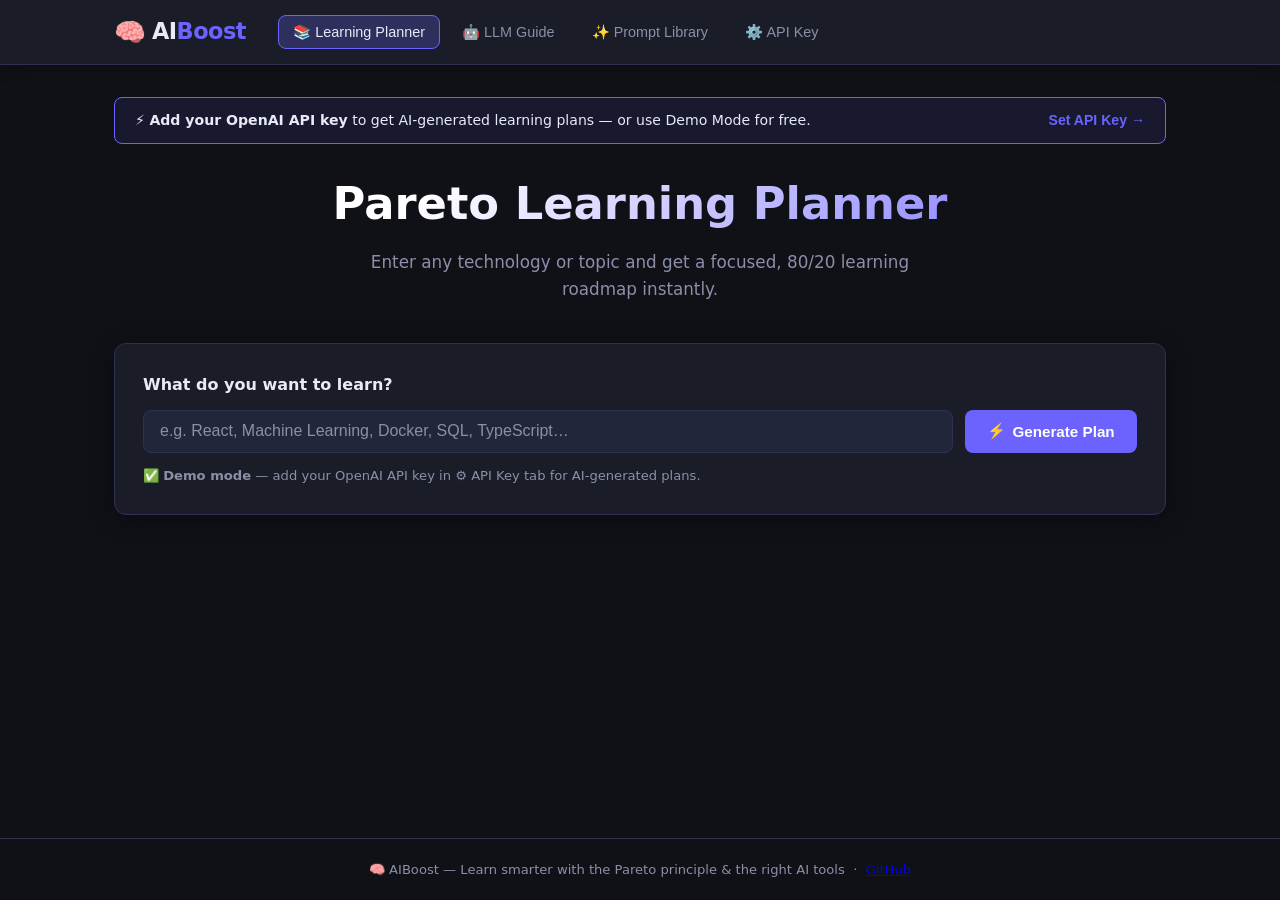
==== docs/index.html @ b1978196 "Add GitHub Pages static site (docs/) and Actions deployment workflow Agent-Logs-Url: https://github." ====
<!DOCTYPE html>
<html lang="en">
<head>
  <meta charset="UTF-8" />
  <meta name="viewport" content="width=device-width, initial-scale=1.0" />
  <title>AIBoost — AI Usage & Learning Planner</title>
  <link rel="stylesheet" href="style.css" />
</head>
<body>
  <!-- ===== HEADER ===== -->
  <header class="site-header">
    <div class="header-inner">
      <div class="logo">
        <span class="logo-icon">🧠</span>
        <span class="logo-text">AI<span class="accent">Boost</span></span>
      </div>
      <nav class="main-nav">
        <button class="nav-btn active" data-tab="planner">📚 Learning Planner</button>
        <button class="nav-btn" data-tab="llm-guide">🤖 LLM Guide</button>
        <button class="nav-btn" data-tab="prompts">✨ Prompt Library</button>
        <button class="nav-btn" data-tab="settings">⚙️ API Key</button>
      </nav>
    </div>
  </header>

  <!-- ===== MAIN CONTENT ===== -->
  <main class="main-content">

    <!-- ─── API KEY BANNER (shown when no key is set) ─── -->
    <div id="api-key-banner" class="api-key-banner hidden">
      <span>⚡ <strong>Add your OpenAI API key</strong> to get AI-generated learning plans — or use Demo Mode for free.</span>
      <button class="btn-link" id="banner-settings-btn">Set API Key →</button>
    </div>

    <!-- ─── TAB: LEARNING PLANNER ─── -->
    <section id="tab-planner" class="tab-panel active">
      <div class="hero">
        <h1>Pareto Learning Planner</h1>
        <p class="hero-sub">Enter any technology or topic and get a focused, 80/20 learning roadmap instantly.</p>
      </div>

      <div class="planner-card card">
        <form id="planner-form">
          <label for="topic-input" class="form-label">What do you want to learn?</label>
          <div class="input-row">
            <input
              id="topic-input"
              type="text"
              class="topic-input"
              placeholder="e.g. React, Machine Learning, Docker, SQL, TypeScript…"
              autocomplete="off"
              required
            />
            <button type="submit" class="btn-primary" id="generate-btn">
              <span class="btn-icon">⚡</span> Generate Plan
            </button>
          </div>
          <p class="hint" id="mode-hint">✅ <strong>Demo mode</strong> — add your OpenAI API key in ⚙️ API Key tab for AI-generated plans.</p>
        </form>
      </div>

      <!-- Loading state -->
      <div id="planner-loading" class="loading-state hidden">
        <div class="spinner"></div>
        <p>Crafting your Pareto learning plan…</p>
      </div>

      <!-- Error state -->
      <div id="planner-error" class="error-banner hidden"></div>

      <!-- Result -->
      <div id="planner-result" class="hidden"></div>
    </section>

    <!-- ─── TAB: LLM GUIDE ─── -->
    <section id="tab-llm-guide" class="tab-panel hidden">
      <div class="hero">
        <h1>LLM Usage Guide</h1>
        <p class="hero-sub">Master every major AI model — know their strengths, ideal prompting patterns, and what to avoid.</p>
      </div>
      <div id="llm-grid" class="llm-grid"></div>
    </section>

    <!-- ─── TAB: PROMPT LIBRARY ─── -->
    <section id="tab-prompts" class="tab-panel hidden">
      <div class="hero">
        <h1>Prompt Library</h1>
        <p class="hero-sub">Ready-to-use prompt templates. Click any card to copy it to your clipboard.</p>
      </div>
      <div id="prompts-grid" class="prompts-grid"></div>
    </section>

    <!-- ─── TAB: SETTINGS ─── -->
    <section id="tab-settings" class="tab-panel hidden">
      <div class="hero">
        <h1>API Key Settings</h1>
        <p class="hero-sub">Your API key is stored only in this browser tab and is never sent anywhere except directly to OpenAI.</p>
      </div>

      <div class="card settings-card">
        <h2 class="settings-heading">🔑 OpenAI API Key</h2>
        <p class="settings-desc">
          Get your key at <a href="https://platform.openai.com/api-keys" target="_blank" rel="noopener">platform.openai.com/api-keys</a>.
          The cheapest model (<code>gpt-4o-mini</code>) costs roughly $0.0001 per plan.
        </p>
        <div class="input-row" style="margin-top:1rem;">
          <input
            id="api-key-input"
            type="password"
            class="topic-input"
            placeholder="sk-…"
            autocomplete="off"
            spellcheck="false"
          />
          <button id="save-key-btn" class="btn-primary">Save Key</button>
          <button id="clear-key-btn" class="btn-secondary">Clear</button>
        </div>
        <label class="checkbox-label" style="margin-top:0.8rem;">
          <input type="checkbox" id="persist-key-cb" />
          Remember key in localStorage (convenient but less secure)
        </label>
        <div id="key-status" class="key-status hidden"></div>

        <hr class="divider" />

        <h2 class="settings-heading">🤖 Model</h2>
        <p class="settings-desc">Leave blank to use <code>gpt-4o-mini</code> (recommended for cost).</p>
        <div class="input-row" style="margin-top:0.8rem;">
          <input
            id="model-input"
            type="text"
            class="topic-input"
            placeholder="gpt-4o-mini"
            style="max-width:320px;"
          />
          <button id="save-model-btn" class="btn-secondary">Save</button>
        </div>

        <hr class="divider" />

        <h2 class="settings-heading">🔗 Custom Base URL <span style="font-size:0.8rem;font-weight:400;color:var(--text-muted)">(optional — for Ollama, LM Studio, etc.)</span></h2>
        <div class="input-row" style="margin-top:0.8rem;">
          <input
            id="base-url-input"
            type="text"
            class="topic-input"
            placeholder="http://localhost:11434/v1"
          />
          <button id="save-base-url-btn" class="btn-secondary">Save</button>
        </div>
      </div>
    </section>

  </main>

  <!-- ===== FOOTER ===== -->
  <footer class="site-footer">
    <p>🧠 AIBoost — Learn smarter with the Pareto principle &amp; the right AI tools &nbsp;·&nbsp; <a href="https://github.com/uktentu/ai_usage_for_me" target="_blank" rel="noopener">GitHub</a></p>
  </footer>

  <!-- ===== TOAST ===== -->
  <div id="toast" class="toast hidden"></div>

  <script src="app.js"></script>
</body>
</html>
---- docs/style.css ----
/* ========== RESET & BASE ========== */
*, *::before, *::after { box-sizing: border-box; margin: 0; padding: 0; }

:root {
  --bg: #0f1117;
  --surface: #1a1d27;
  --surface2: #22263a;
  --border: #2e3250;
  --accent: #6c63ff;
  --accent-hover: #7c74ff;
  --accent-glow: rgba(108, 99, 255, 0.25);
  --text: #e8eaf6;
  --text-muted: #8b8fa8;
  --success: #22c55e;
  --warning: #f59e0b;
  --danger: #ef4444;
  --radius: 12px;
  --radius-sm: 8px;
  --shadow: 0 4px 24px rgba(0,0,0,0.4);
  --transition: 0.2s ease;
}

body {
  font-family: 'Segoe UI', system-ui, -apple-system, sans-serif;
  background: var(--bg);
  color: var(--text);
  min-height: 100vh;
  display: flex;
  flex-direction: column;
  line-height: 1.6;
}

/* ========== HEADER ========== */
.site-header {
  background: var(--surface);
  border-bottom: 1px solid var(--border);
  position: sticky;
  top: 0;
  z-index: 100;
  box-shadow: 0 2px 16px rgba(0,0,0,0.3);
}

.header-inner {
  max-width: 1100px;
  margin: 0 auto;
  padding: 0 1.5rem;
  display: flex;
  align-items: center;
  gap: 2rem;
  height: 64px;
}

.logo {
  display: flex;
  align-items: center;
  gap: 0.4rem;
  font-size: 1.4rem;
  font-weight: 700;
  letter-spacing: -0.5px;
  text-decoration: none;
  color: var(--text);
  flex-shrink: 0;
}
.logo-icon { font-size: 1.6rem; }
.logo .accent { color: var(--accent); }

.main-nav {
  display: flex;
  gap: 0.4rem;
  flex-wrap: wrap;
}

.nav-btn {
  background: transparent;
  border: 1px solid transparent;
  border-radius: var(--radius-sm);
  color: var(--text-muted);
  cursor: pointer;
  font-size: 0.9rem;
  font-weight: 500;
  padding: 0.45rem 0.9rem;
  transition: var(--transition);
  white-space: nowrap;
}
.nav-btn:hover { background: var(--surface2); color: var(--text); }
.nav-btn.active {
  background: var(--accent-glow);
  border-color: var(--accent);
  color: var(--text);
}

/* ========== MAIN CONTENT ========== */
.main-content {
  flex: 1;
  max-width: 1100px;
  margin: 0 auto;
  width: 100%;
  padding: 2rem 1.5rem;
}

/* ========== TAB PANELS ========== */
.tab-panel { display: block; }
.tab-panel.hidden { display: none; }

/* ========== HERO ========== */
.hero {
  text-align: center;
  margin-bottom: 2.5rem;
}
.hero h1 {
  font-size: clamp(1.8rem, 4vw, 2.8rem);
  font-weight: 800;
  background: linear-gradient(135deg, #fff 30%, var(--accent));
  -webkit-background-clip: text;
  -webkit-text-fill-color: transparent;
  background-clip: text;
  margin-bottom: 0.6rem;
}
.hero-sub {
  color: var(--text-muted);
  font-size: 1.05rem;
  max-width: 600px;
  margin: 0 auto;
}

/* ========== CARD ========== */
.card {
  background: var(--surface);
  border: 1px solid var(--border);
  border-radius: var(--radius);
  padding: 1.75rem;
  box-shadow: var(--shadow);
}

/* ========== PLANNER FORM ========== */
.planner-card { margin-bottom: 2rem; }

.form-label {
  display: block;
  font-weight: 600;
  font-size: 1rem;
  margin-bottom: 0.8rem;
}

.input-row {
  display: flex;
  gap: 0.75rem;
}

.topic-input {
  flex: 1;
  background: var(--surface2);
  border: 1.5px solid var(--border);
  border-radius: var(--radius-sm);
  color: var(--text);
  font-size: 1rem;
  padding: 0.7rem 1rem;
  transition: var(--transition);
  outline: none;
}
.topic-input::placeholder { color: var(--text-muted); }
.topic-input:focus { border-color: var(--accent); box-shadow: 0 0 0 3px var(--accent-glow); }

.btn-primary {
  background: var(--accent);
  border: none;
  border-radius: var(--radius-sm);
  color: #fff;
  cursor: pointer;
  font-size: 0.95rem;
  font-weight: 600;
  padding: 0.7rem 1.4rem;
  transition: var(--transition);
  white-space: nowrap;
  display: flex;
  align-items: center;
  gap: 0.4rem;
}
.btn-primary:hover { background: var(--accent-hover); transform: translateY(-1px); }
.btn-primary:active { transform: none; }
.btn-primary:disabled { opacity: 0.5; cursor: not-allowed; transform: none; }

.hint {
  color: var(--text-muted);
  font-size: 0.82rem;
  margin-top: 0.75rem;
}
.hint code {
  background: var(--surface2);
  border-radius: 4px;
  padding: 0 4px;
  font-size: 0.8rem;
}

/* ========== LOADING ========== */
.loading-state {
  text-align: center;
  padding: 3rem 1rem;
  color: var(--text-muted);
}
.spinner {
  width: 40px;
  height: 40px;
  border: 3px solid var(--border);
  border-top-color: var(--accent);
  border-radius: 50%;
  animation: spin 0.8s linear infinite;
  margin: 0 auto 1rem;
}
@keyframes spin { to { transform: rotate(360deg); } }

/* ========== ERROR BANNER ========== */
.error-banner {
  background: rgba(239,68,68,0.12);
  border: 1px solid var(--danger);
  border-radius: var(--radius-sm);
  color: #fca5a5;
  padding: 1rem 1.25rem;
  margin-bottom: 1.5rem;
}

/* ========== LEARNING PLAN RESULT ========== */
.plan-header {
  margin-bottom: 2rem;
}
.plan-topic {
  font-size: 1.8rem;
  font-weight: 800;
  color: var(--accent);
  margin-bottom: 0.5rem;
}
.plan-summary {
  color: var(--text-muted);
  font-size: 1rem;
  margin-bottom: 1rem;
}
.pareto-box {
  background: linear-gradient(135deg, rgba(108,99,255,0.15), rgba(108,99,255,0.05));
  border: 1px solid var(--accent);
  border-radius: var(--radius-sm);
  padding: 1rem 1.25rem;
  font-size: 0.95rem;
}
.pareto-box strong { color: var(--accent); }

.demo-notice {
  background: rgba(245,158,11,0.1);
  border: 1px solid var(--warning);
  border-radius: var(--radius-sm);
  color: #fde68a;
  font-size: 0.85rem;
  padding: 0.6rem 1rem;
  margin-bottom: 1.5rem;
}

/* Phases grid */
.phases-grid {
  display: grid;
  grid-template-columns: repeat(auto-fit, minmax(280px, 1fr));
  gap: 1.25rem;
  margin-bottom: 2rem;
}
.phase-card {
  background: var(--surface);
  border: 1px solid var(--border);
  border-radius: var(--radius);
  padding: 1.5rem;
  position: relative;
  overflow: hidden;
}
.phase-card::before {
  content: '';
  position: absolute;
  top: 0; left: 0; right: 0;
  height: 3px;
  background: linear-gradient(90deg, var(--accent), #a78bfa);
}
.phase-num {
  background: var(--accent-glow);
  border: 1px solid var(--accent);
  border-radius: 50%;
  color: var(--accent);
  font-size: 0.75rem;
  font-weight: 700;
  width: 28px; height: 28px;
  display: inline-flex;
  align-items: center;
  justify-content: center;
  margin-bottom: 0.6rem;
}
.phase-title { font-size: 1.05rem; font-weight: 700; margin-bottom: 0.2rem; }
.phase-duration { color: var(--accent); font-size: 0.8rem; font-weight: 600; margin-bottom: 0.5rem; }
.phase-goal { color: var(--text-muted); font-size: 0.88rem; margin-bottom: 1rem; }

.phase-section-title {
  font-size: 0.78rem;
  font-weight: 700;
  text-transform: uppercase;
  letter-spacing: 0.05em;
  color: var(--text-muted);
  margin-bottom: 0.35rem;
  margin-top: 0.8rem;
}
.phase-list {
  list-style: none;
  display: flex;
  flex-direction: column;
  gap: 0.25rem;
}
.phase-list li {
  font-size: 0.86rem;
  color: var(--text);
  padding-left: 1.1rem;
  position: relative;
}
.phase-list li::before {
  content: '→';
  color: var(--accent);
  position: absolute;
  left: 0;
  font-size: 0.8rem;
}
.phase-project {
  background: var(--surface2);
  border-radius: var(--radius-sm);
  font-size: 0.84rem;
  margin-top: 0.6rem;
  padding: 0.6rem 0.8rem;
}
.phase-project strong { color: var(--success); }

/* Info columns */
.info-cols {
  display: grid;
  grid-template-columns: repeat(auto-fit, minmax(240px, 1fr));
  gap: 1.25rem;
  margin-bottom: 2rem;
}
.info-card {
  background: var(--surface);
  border: 1px solid var(--border);
  border-radius: var(--radius);
  padding: 1.25rem;
}
.info-card-title {
  font-size: 0.95rem;
  font-weight: 700;
  margin-bottom: 0.8rem;
  display: flex;
  align-items: center;
  gap: 0.4rem;
}
.info-list {
  list-style: none;
  display: flex;
  flex-direction: column;
  gap: 0.4rem;
}
.info-list li {
  font-size: 0.86rem;
  color: var(--text-muted);
  padding-left: 1.1rem;
  position: relative;
}
.info-list li::before {
  content: '•';
  color: var(--accent);
  position: absolute;
  left: 0;
}

/* ========== LLM GUIDE ========== */
.llm-grid {
  display: grid;
  grid-template-columns: repeat(auto-fit, minmax(320px, 1fr));
  gap: 1.25rem;
}
.llm-card {
  background: var(--surface);
  border: 1px solid var(--border);
  border-radius: var(--radius);
  padding: 1.5rem;
  transition: var(--transition);
}
.llm-card:hover { border-color: var(--accent); transform: translateY(-2px); box-shadow: var(--shadow); }

.llm-card-header {
  display: flex;
  align-items: center;
  gap: 0.6rem;
  margin-bottom: 1.2rem;
}
.llm-icon { font-size: 1.8rem; }
.llm-name { font-size: 1.05rem; font-weight: 700; }

.llm-section { margin-bottom: 1rem; }
.llm-section-title {
  font-size: 0.75rem;
  font-weight: 700;
  text-transform: uppercase;
  letter-spacing: 0.05em;
  margin-bottom: 0.4rem;
}
.tag-list {
  display: flex;
  flex-wrap: wrap;
  gap: 0.4rem;
}
.tag {
  background: var(--surface2);
  border: 1px solid var(--border);
  border-radius: 20px;
  font-size: 0.78rem;
  padding: 0.2rem 0.65rem;
  color: var(--text-muted);
}

.tip-list {
  list-style: none;
  display: flex;
  flex-direction: column;
  gap: 0.3rem;
}
.tip-list li {
  font-size: 0.84rem;
  color: var(--text-muted);
  padding-left: 1.2rem;
  position: relative;
}
.tip-list li::before {
  content: '💡';
  font-size: 0.7rem;
  position: absolute;
  left: 0;
  top: 2px;
}

/* ========== PROMPT LIBRARY ========== */
.prompts-grid {
  display: flex;
  flex-direction: column;
  gap: 2rem;
}
.prompt-category-title {
  font-size: 1.2rem;
  font-weight: 700;
  margin-bottom: 1rem;
  display: flex;
  align-items: center;
  gap: 0.5rem;
}
.prompt-cards-row {
  display: grid;
  grid-template-columns: repeat(auto-fill, minmax(280px, 1fr));
  gap: 1rem;
}
.prompt-card {
  background: var(--surface);
  border: 1px solid var(--border);
  border-radius: var(--radius);
  padding: 1.25rem;
  cursor: pointer;
  transition: var(--transition);
  position: relative;
}
.prompt-card:hover { border-color: var(--accent); background: var(--surface2); }
.prompt-card-title { font-size: 0.95rem; font-weight: 700; margin-bottom: 0.5rem; }
.prompt-card-text {
  font-size: 0.82rem;
  color: var(--text-muted);
  line-height: 1.5;
  display: -webkit-box;
  -webkit-line-clamp: 3;
  -webkit-box-orient: vertical;
  overflow: hidden;
}
.copy-badge {
  position: absolute;
  top: 0.75rem;
  right: 0.75rem;
  background: var(--surface2);
  border: 1px solid var(--border);
  border-radius: 6px;
  font-size: 0.72rem;
  padding: 0.15rem 0.45rem;
  color: var(--text-muted);
  opacity: 0;
  transition: var(--transition);
}
.prompt-card:hover .copy-badge { opacity: 1; }

/* ========== TOAST ========== */
.toast {
  position: fixed;
  bottom: 2rem;
  left: 50%;
  transform: translateX(-50%) translateY(0);
  background: var(--success);
  color: #fff;
  font-weight: 600;
  font-size: 0.9rem;
  padding: 0.6rem 1.4rem;
  border-radius: 30px;
  box-shadow: 0 4px 16px rgba(34,197,94,0.4);
  transition: opacity 0.3s ease, transform 0.3s ease;
  z-index: 9999;
}
.toast.hidden { opacity: 0; pointer-events: none; transform: translateX(-50%) translateY(12px); }

/* ========== FOOTER ========== */
.site-footer {
  border-top: 1px solid var(--border);
  color: var(--text-muted);
  font-size: 0.82rem;
  padding: 1.25rem 1.5rem;
  text-align: center;
}

/* ========== UTILITY ========== */
.hidden { display: none !important; }

/* ========== RESPONSIVE ========== */
@media (max-width: 600px) {
  .header-inner { gap: 1rem; }
  .nav-btn { font-size: 0.8rem; padding: 0.4rem 0.6rem; }
  .input-row { flex-direction: column; }
  .btn-primary { justify-content: center; }
  .logo-text { display: none; }
}

/* ========== SETTINGS TAB ========== */
.settings-card { max-width: 700px; }
.settings-heading { font-size: 1.05rem; font-weight: 700; margin-bottom: 0.5rem; }
.settings-desc { color: var(--text-muted); font-size: 0.88rem; margin-bottom: 0.25rem; }
.settings-desc a { color: var(--accent); text-decoration: none; }
.settings-desc a:hover { text-decoration: underline; }
.divider { border: none; border-top: 1px solid var(--border); margin: 1.5rem 0; }
.checkbox-label { display: flex; align-items: center; gap: 0.5rem; font-size: 0.85rem; color: var(--text-muted); cursor: pointer; }
.checkbox-label input { accent-color: var(--accent); }
.key-status { margin-top: 0.75rem; padding: 0.5rem 0.9rem; border-radius: var(--radius-sm); font-size: 0.85rem; font-weight: 600; }
.key-status.ok { background: rgba(34,197,94,0.12); border: 1px solid var(--success); color: #86efac; }
.key-status.cleared { background: rgba(239,68,68,0.1); border: 1px solid var(--danger); color: #fca5a5; }
.btn-secondary {
  background: var(--surface2);
  border: 1px solid var(--border);
  border-radius: var(--radius-sm);
  color: var(--text);
  cursor: pointer;
  font-size: 0.9rem;
  font-weight: 600;
  padding: 0.7rem 1.1rem;
  transition: var(--transition);
  white-space: nowrap;
}
.btn-secondary:hover { border-color: var(--accent); color: var(--accent); }

/* ========== API KEY BANNER ========== */
.api-key-banner {
  background: rgba(108,99,255,0.1);
  border: 1px solid var(--accent);
  border-radius: var(--radius-sm);
  padding: 0.7rem 1.25rem;
  margin-bottom: 1.5rem;
  display: flex;
  align-items: center;
  justify-content: space-between;
  gap: 1rem;
  font-size: 0.88rem;
  flex-wrap: wrap;
}
.btn-link {
  background: none;
  border: none;
  color: var(--accent);
  cursor: pointer;
  font-size: 0.88rem;
  font-weight: 600;
  white-space: nowrap;
  padding: 0;
}
.btn-link:hover { text-decoration: underline; }
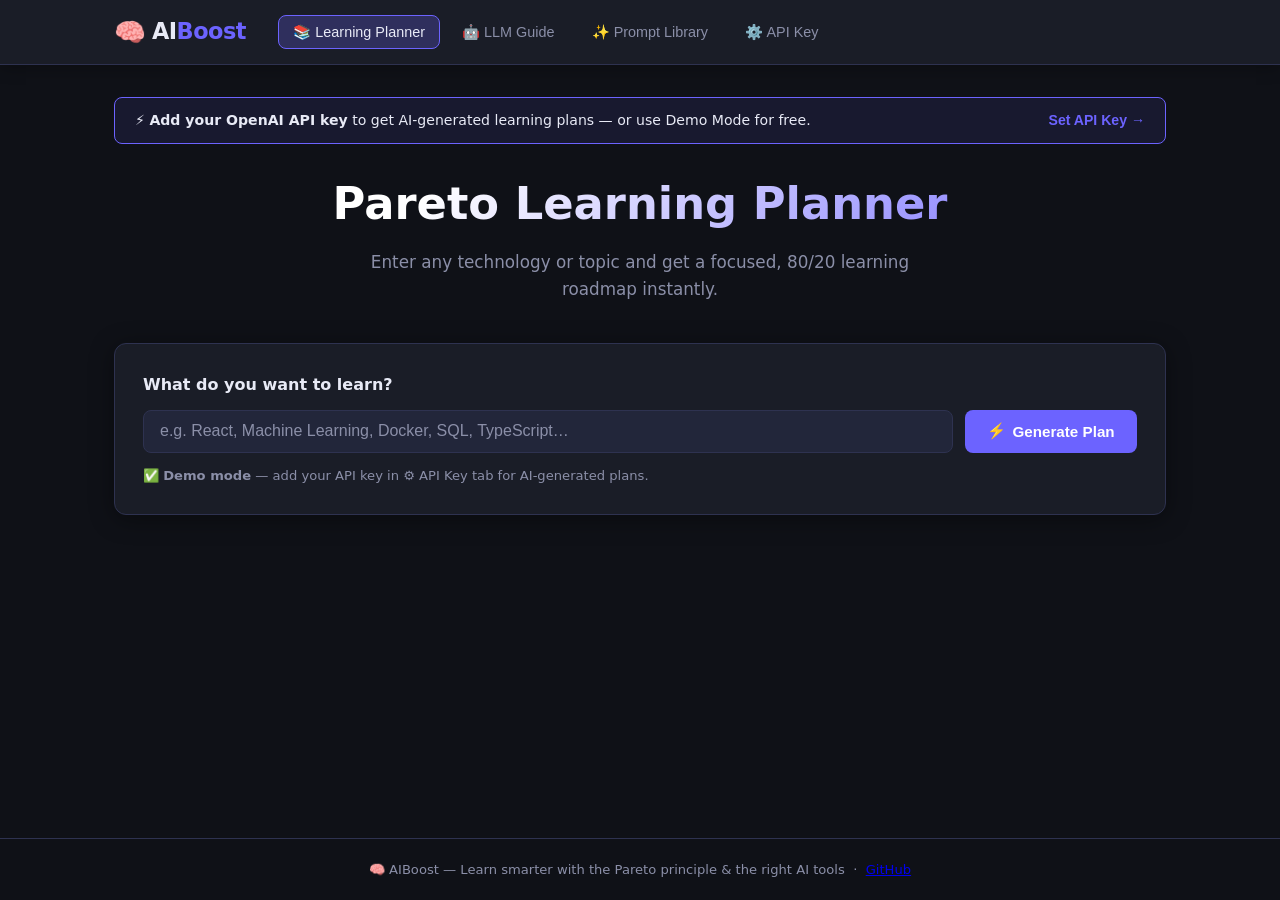
==== commit a56cffca: "Changes before error encountered Agent-Logs-Url: https://github.com/uktentu/ai_usage_for_me/sessions" ====
--- a/docs/index.html
+++ b/docs/index.html
@@ -93,61 +93,79 @@
     <!-- ─── TAB: SETTINGS ─── -->
     <section id="tab-settings" class="tab-panel hidden">
       <div class="hero">
-        <h1>API Key Settings</h1>
-        <p class="hero-sub">Your API key is stored only in this browser tab and is never sent anywhere except directly to OpenAI.</p>
+        <h1>API Key &amp; Model Settings</h1>
+        <p class="hero-sub">Your API key is stored only in this browser session and is never committed to any code.</p>
       </div>
 
       <div class="card settings-card">
-        <h2 class="settings-heading">🔑 OpenAI API Key</h2>
-        <p class="settings-desc">
+
+        <!-- ── Provider ── -->
+        <h2 class="settings-heading">🤖 AI Provider</h2>
+        <p class="settings-desc">Choose which AI service to use for generating learning plans.</p>
+        <div class="provider-selector" id="provider-selector" style="margin-top:0.75rem;">
+          <button class="provider-btn active" data-provider="gemini">✨ Google Gemini <span class="provider-badge">Free tier available</span></button>
+          <button class="provider-btn" data-provider="openai">🤖 OpenAI</button>
+        </div>
+
+        <hr class="divider" />
+
+        <!-- ── API Key ── -->
+        <h2 class="settings-heading">🔑 API Key</h2>
+        <p class="settings-desc" id="key-desc-gemini">
+          Get a free Gemini key at <a href="https://aistudio.google.com/apikey" target="_blank" rel="noopener">aistudio.google.com/apikey</a>.
+          The free tier includes generous daily limits.
+        </p>
+        <p class="settings-desc hidden" id="key-desc-openai">
           Get your key at <a href="https://platform.openai.com/api-keys" target="_blank" rel="noopener">platform.openai.com/api-keys</a>.
-          The cheapest model (<code>gpt-4o-mini</code>) costs roughly $0.0001 per plan.
+          <code>gpt-4o-mini</code> costs roughly $0.0001 per plan.
         </p>
-        <div class="input-row" style="margin-top:1rem;">
+        <p class="settings-desc" style="margin-top:0.4rem;">
+          🔒 Stored in <strong>session storage</strong> only — automatically cleared when you close this tab.
+        </p>
+        <div class="input-row" style="margin-top:0.9rem;">
           <input
             id="api-key-input"
             type="password"
             class="topic-input"
-            placeholder="sk-…"
+            placeholder="Paste your API key…"
             autocomplete="off"
             spellcheck="false"
           />
           <button id="save-key-btn" class="btn-primary">Save Key</button>
           <button id="clear-key-btn" class="btn-secondary">Clear</button>
         </div>
-        <label class="checkbox-label" style="margin-top:0.8rem;">
-          <input type="checkbox" id="persist-key-cb" />
-          Remember key in localStorage (convenient but less secure)
-        </label>
         <div id="key-status" class="key-status hidden"></div>
 
         <hr class="divider" />
 
-        <h2 class="settings-heading">🤖 Model</h2>
-        <p class="settings-desc">Leave blank to use <code>gpt-4o-mini</code> (recommended for cost).</p>
-        <div class="input-row" style="margin-top:0.8rem;">
-          <input
-            id="model-input"
-            type="text"
-            class="topic-input"
-            placeholder="gpt-4o-mini"
-            style="max-width:320px;"
-          />
+        <!-- ── Model ── -->
+        <h2 class="settings-heading">🎯 Model</h2>
+        <p class="settings-desc" id="model-desc">Select the model to use for generating learning plans.</p>
+        <div class="model-selector-row" style="margin-top:0.75rem;">
+          <select id="model-select" class="model-select"></select>
           <button id="save-model-btn" class="btn-secondary">Save</button>
         </div>
+        <div id="model-rate-limits" class="rate-limits-info hidden"></div>
 
         <hr class="divider" />
 
-        <h2 class="settings-heading">🔗 Custom Base URL <span style="font-size:0.8rem;font-weight:400;color:var(--text-muted)">(optional — for Ollama, LM Studio, etc.)</span></h2>
-        <div class="input-row" style="margin-top:0.8rem;">
-          <input
-            id="base-url-input"
-            type="text"
-            class="topic-input"
-            placeholder="http://localhost:11434/v1"
-          />
-          <button id="save-base-url-btn" class="btn-secondary">Save</button>
-        </div>
+        <!-- ── Custom Base URL (advanced) ── -->
+        <details class="advanced-details">
+          <summary class="settings-heading" style="cursor:pointer; list-style:none; display:flex; align-items:center; gap:0.4rem;">
+            🔗 Custom Base URL <span style="font-size:0.8rem; font-weight:400; color:var(--text-muted)">(advanced — for Ollama, LM Studio, or other providers)</span>
+          </summary>
+          <p class="settings-desc" style="margin-top:0.5rem;">Leave blank to use the default endpoint for the selected provider.</p>
+          <div class="input-row" style="margin-top:0.8rem;">
+            <input
+              id="base-url-input"
+              type="text"
+              class="topic-input"
+              placeholder="e.g. http://localhost:11434/v1"
+            />
+            <button id="save-base-url-btn" class="btn-secondary">Save</button>
+          </div>
+        </details>
+
       </div>
     </section>
 
--- a/docs/style.css
+++ b/docs/style.css
@@ -579,3 +579,89 @@
   padding: 0;
 }
 .btn-link:hover { text-decoration: underline; }
+
+/* ========== PROVIDER SELECTOR ========== */
+.provider-selector {
+  display: flex;
+  gap: 0.75rem;
+  flex-wrap: wrap;
+}
+.provider-btn {
+  background: var(--surface2);
+  border: 1.5px solid var(--border);
+  border-radius: var(--radius-sm);
+  color: var(--text-muted);
+  cursor: pointer;
+  font-size: 0.9rem;
+  font-weight: 600;
+  padding: 0.6rem 1.1rem;
+  transition: var(--transition);
+  display: flex;
+  align-items: center;
+  gap: 0.5rem;
+}
+.provider-btn:hover { border-color: var(--accent); color: var(--text); }
+.provider-btn.active {
+  background: var(--accent-glow);
+  border-color: var(--accent);
+  color: var(--text);
+}
+.provider-badge {
+  background: rgba(34,197,94,0.15);
+  border: 1px solid var(--success);
+  border-radius: 20px;
+  color: #86efac;
+  font-size: 0.7rem;
+  font-weight: 700;
+  padding: 0.1rem 0.5rem;
+}
+
+/* ========== MODEL SELECT ========== */
+.model-selector-row {
+  display: flex;
+  gap: 0.75rem;
+  align-items: center;
+  flex-wrap: wrap;
+}
+.model-select {
+  background: var(--surface2);
+  border: 1.5px solid var(--border);
+  border-radius: var(--radius-sm);
+  color: var(--text);
+  cursor: pointer;
+  font-size: 0.95rem;
+  padding: 0.65rem 1rem;
+  min-width: 260px;
+  outline: none;
+  transition: var(--transition);
+  appearance: auto;
+}
+.model-select:focus { border-color: var(--accent); box-shadow: 0 0 0 3px var(--accent-glow); }
+
+/* ========== RATE LIMITS INFO ========== */
+.rate-limits-info {
+  margin-top: 0.7rem;
+  background: rgba(108,99,255,0.08);
+  border: 1px solid var(--border);
+  border-radius: var(--radius-sm);
+  padding: 0.7rem 1rem;
+  font-size: 0.82rem;
+  color: var(--text-muted);
+}
+.rate-limits-info table { border-collapse: collapse; width: 100%; }
+.rate-limits-info th {
+  color: var(--text-muted);
+  font-size: 0.75rem;
+  font-weight: 700;
+  letter-spacing: 0.04em;
+  padding: 0.25rem 0.5rem;
+  text-align: left;
+  text-transform: uppercase;
+}
+.rate-limits-info td { padding: 0.25rem 0.5rem; color: var(--text); }
+.rate-limits-info tr.active-row td { color: var(--accent); font-weight: 600; }
+
+/* ========== ADVANCED DETAILS ========== */
+.advanced-details { margin-top: 0; }
+.advanced-details summary::-webkit-details-marker { display: none; }
+.advanced-details[open] summary { margin-bottom: 0.25rem; }
